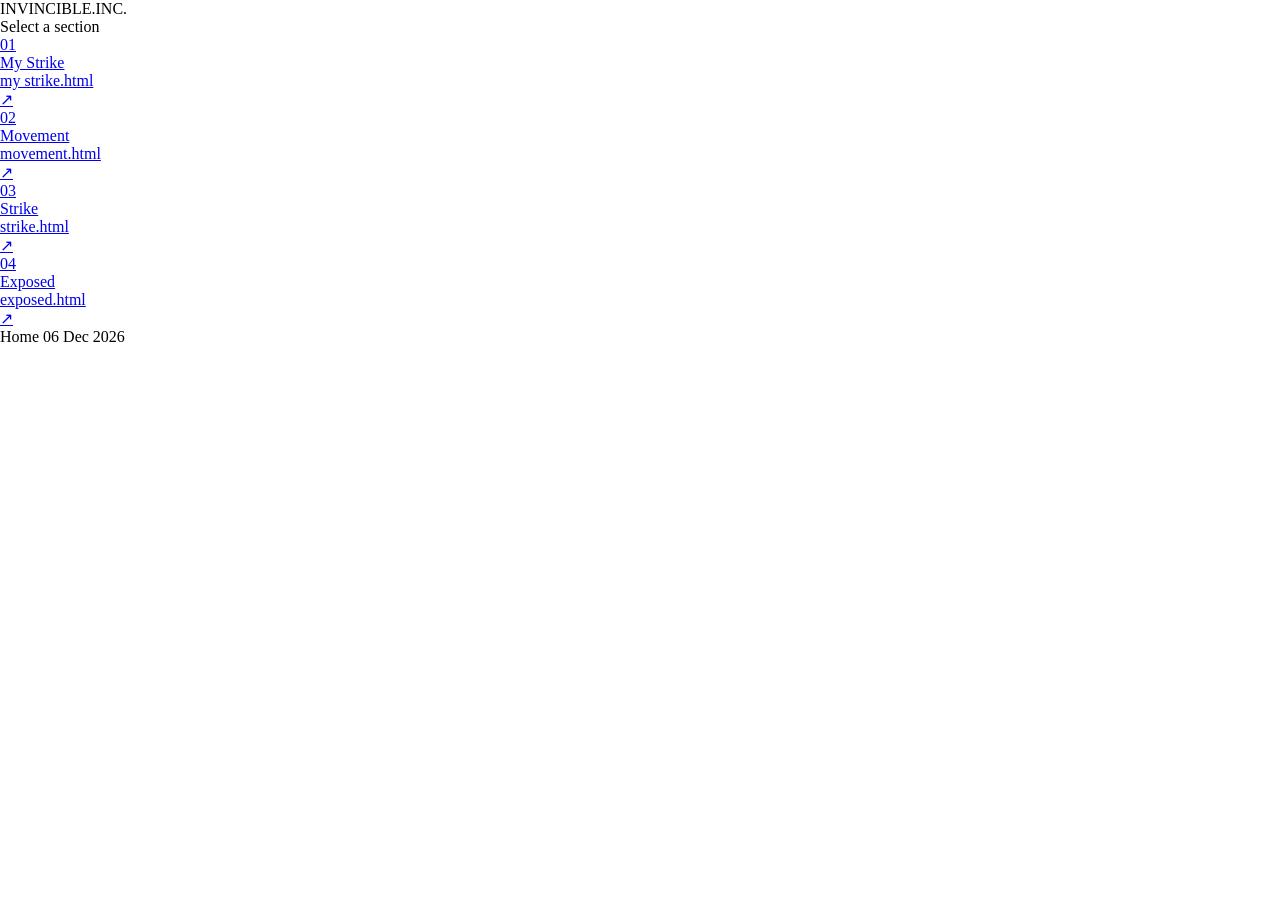
==== index.html @ 1b945d94 "ADDITION OF INFORMATION ON THE INDEX.HTML FILE" ====
<!DOCTYPE html>
<html lang="en">
<head>
<meta charset="UTF-8">
<meta name="viewport" content="width=device-width, initial-scale=1.0">
<title>Home</title>
<link href="https://fonts.googleapis.com/css2?family=Bebas+Neue&family=DM+Sans:wght@300;400;500&display=swap" rel="stylesheet">
<link rel="stylesheet" href="style.css">
</head>
<body>

<header>
  <div class="logo">INVINCIBLE.INC<span>.</span></div>
  <div class="tagline">Select a section</div>
</header>

<main>

  <a href="my strike.html" class="nav-card">
    <div class="card-number">01</div>
    <div class="card-bottom">
      <div class="card-label">My Strike</div>
      <div class="card-file">my strike.html</div>
      <div class="card-arrow">↗</div>
    </div>
  </a>

  <a href="movement.html" class="nav-card">
    <div class="card-number">02</div>
    <div class="card-bottom">
      <div class="card-label">Movement</div>
      <div class="card-file">movement.html</div>
      <div class="card-arrow">↗</div>
    </div>
  </a>

  <a href="strike.html" class="nav-card">
    <div class="card-number">03</div>
    <div class="card-bottom">
      <div class="card-label">Strike</div>
      <div class="card-file">strike.html</div>
      <div class="card-arrow">↗</div>
    </div>
  </a>

  <a href="exposed.html" class="nav-card">
    <div class="card-number">04</div>
    <div class="card-bottom">
      <div class="card-label">Exposed</div>
      <div class="card-file">exposed.html</div>
      <div class="card-arrow">↗</div>
    </div>
  </a>

</main>

<footer>
  <span>Home</span>
  <span id="dt"></span>
</footer>

<script>
  const d = new Date();
  document.getElementById('dt').textContent = d.toLocaleDateString('en-GB', {day:'2-digit', month:'short', year:'numeric'});
</script>

</body>
</html>
---- style.css ----
*, *::before, *::after { 
    margin: 0;
     padding: 0; 
     box-sizing: border-box;
     }
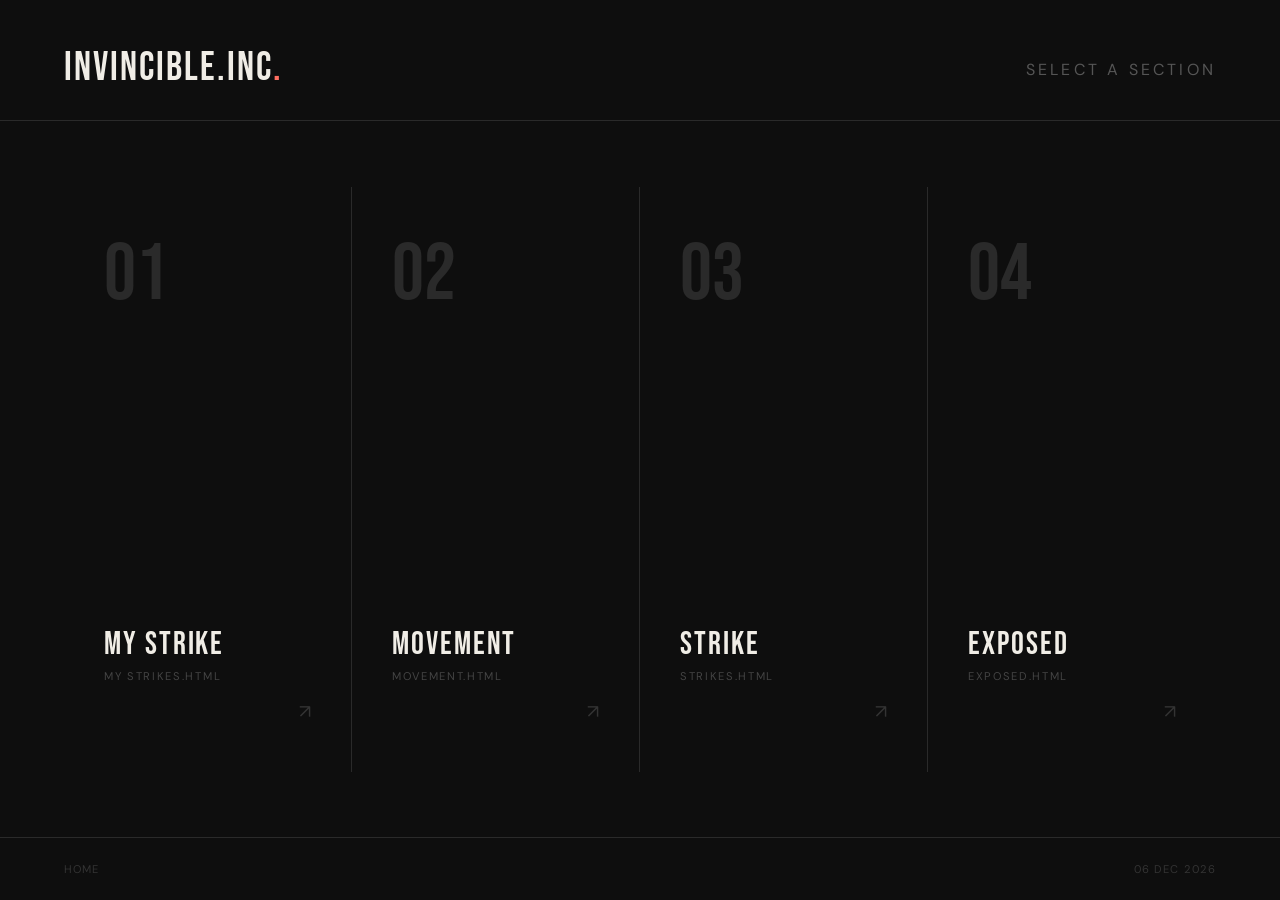
==== commit 797bb9bf: "LINKING THE HTML FILES TO THE  INDEX.HTML" ====
--- a/index.html
+++ b/index.html
@@ -16,11 +16,11 @@
 
 <main>
 
-  <a href="my strike.html" class="nav-card">
+  <a href="MY strikes.html" class="nav-card">
     <div class="card-number">01</div>
     <div class="card-bottom">
       <div class="card-label">My Strike</div>
-      <div class="card-file">my strike.html</div>
+      <div class="card-file">MY strikes.html</div>
       <div class="card-arrow">↗</div>
     </div>
   </a>
@@ -34,20 +34,20 @@
     </div>
   </a>
 
-  <a href="strike.html" class="nav-card">
+  <a href="STRIKES.html" class="nav-card">
     <div class="card-number">03</div>
     <div class="card-bottom">
       <div class="card-label">Strike</div>
-      <div class="card-file">strike.html</div>
+      <div class="card-file">STRIKES.html</div>
       <div class="card-arrow">↗</div>
     </div>
   </a>
 
-  <a href="exposed.html" class="nav-card">
+  <a href="EXPOSED.html" class="nav-card">
     <div class="card-number">04</div>
     <div class="card-bottom">
       <div class="card-label">Exposed</div>
-      <div class="card-file">exposed.html</div>
+      <div class="card-file">EXPOSED.html</div>
       <div class="card-arrow">↗</div>
     </div>
   </a>
--- a/style.css
+++ b/style.css
@@ -3,3 +3,143 @@
      padding: 0; 
      box-sizing: border-box;
      }
+
+body {
+    font-family: 'DM Sans', sans-serif;
+    background: #0e0e0e;
+    color: #f0ede6;
+    min-height: 100vh;
+    display: flex;
+    flex-direction: column;
+  }
+
+  
+ 
+  header {
+    padding: 3rem 4rem 2rem;
+    border-bottom: 1px solid #2a2a2a;
+    display: flex;
+    align-items: flex-end;
+    justify-content: space-between;
+  }
+  .logo {
+    font-family: 'Bebas Neue', cursive;
+    font-size: 2.5rem;
+    color: #f0ede6;
+    letter-spacing: 0.05em;
+    line-height: 1;
+  }
+
+    .logo span {
+        color: #ff6f61;
+    }
+    .tagline {
+    letter-spacing: 0.2em;
+    text-transform: uppercase;
+    color: #555;
+    padding-bottom: 0.5rem;
+    }
+    main {
+        flex: 1;
+        display: grid;
+        align-items: center;
+        grid-template-columns: repeat(4, 1fr);
+        gap: 0;
+        padding: 4rem;
+    }
+
+    .nav-card {
+            display: flex;
+    flex-direction: column;
+    justify-content: space-between;
+    padding: 3rem 2.5rem;
+    text-decoration: none;
+    color: inherit;
+    border-right: 1px solid #2a2a2a;
+    position: relative;
+    overflow: hidden;
+    min-height: 65vh;
+    transition: background 0.3s ease;
+    cursor: pointer;
+  }
+
+    .nav-card:last-child { border-right: none; }
+
+    .nav-card::before {
+    content: '';
+    position: absolute;
+    top: 0; left: 0; right: 0;
+    height: 3px;
+    background: #c8ff00;
+    transform: scaleX(0);
+    transform-origin: left;
+    transition: transform 0.35s ease;
+  }
+    .nav-card:hover::before { 
+        transform: scaleX(1); 
+    }
+    .nav-card:hover {
+         background: #161616; 
+        }
+    .nav-card:hover .card-number {
+         color: #c8ff00;
+         }
+    .nav-card:hover .card-arrow {
+     transform: translate(4px, -4px); color: #c8ff00; 
+    }
+      .card-number {
+    font-family: 'Bebas Neue', sans-serif;
+    font-size: 5rem;
+    color: #2a2a2a;
+    line-height: 1;
+    transition: color 0.3s ease;
+    user-select: none;
+  }
+
+  .card-bottom { display: flex; flex-direction: column; gap: 0.5rem; }
+
+  .card-label {
+    font-family: 'Bebas Neue', sans-serif;
+    font-size: 2rem;
+    letter-spacing: 0.06em;
+    line-height: 1;
+    color: #f0ede6;
+  }
+
+  .card-file {
+    font-size: 0.7rem;
+    letter-spacing: 0.15em;
+    text-transform: uppercase;
+    color: #444;
+  }
+
+  .card-arrow {
+    font-size: 1.2rem;
+    color: #333;
+    transition: transform 0.25s ease, color 0.25s ease;
+    align-self: flex-end;
+    margin-top: 0.5rem;
+  }
+
+footer {
+    padding: 1.5rem 4rem;
+    border-top: 1px solid #2a2a2a;
+    display: flex;
+    justify-content: space-between;
+    font-size: 0.7rem;
+    color: #333;
+    letter-spacing: 0.1em;
+    text-transform: uppercase;
+  }
+
+  @keyframes fadeUp {
+    from { opacity: 0; transform: translateY(20px); }
+    to   { opacity: 1; transform: translateY(0); }
+  }
+
+  .nav-card {
+    animation: fadeUp 0.5s ease both;
+  }
+  .nav-card:nth-child(1) { animation-delay: 0.05s; }
+  .nav-card:nth-child(2) { animation-delay: 0.15s; }
+  .nav-card:nth-child(3) { animation-delay: 0.25s; }
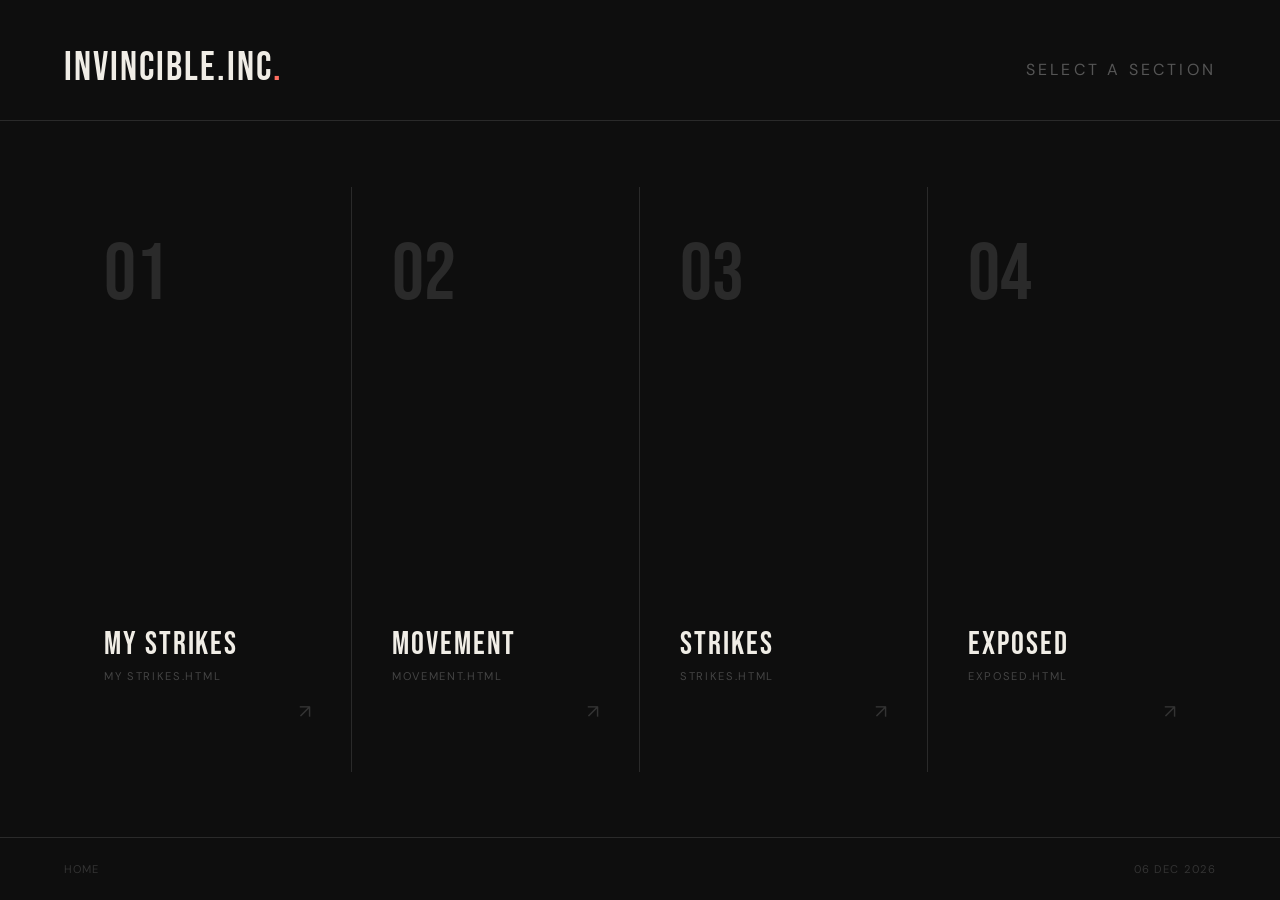
==== commit c0b1b761: "ADDITION OF INFORMATION ON THE EXPOSED FILE" ====
--- a/index.html
+++ b/index.html
@@ -19,7 +19,7 @@
   <a href="MY strikes.html" class="nav-card">
     <div class="card-number">01</div>
     <div class="card-bottom">
-      <div class="card-label">My Strike</div>
+      <div class="card-label">My strikes</div>
       <div class="card-file">MY strikes.html</div>
       <div class="card-arrow">↗</div>
     </div>
@@ -37,7 +37,7 @@
   <a href="STRIKES.html" class="nav-card">
     <div class="card-number">03</div>
     <div class="card-bottom">
-      <div class="card-label">Strike</div>
+      <div class="card-label">Strikes</div>
       <div class="card-file">STRIKES.html</div>
       <div class="card-arrow">↗</div>
     </div>
--- a/style.css
+++ b/style.css
@@ -143,3 +143,6 @@
   .nav-card:nth-child(1) { animation-delay: 0.05s; }
   .nav-card:nth-child(2) { animation-delay: 0.15s; }
   .nav-card:nth-child(3) { animation-delay: 0.25s; }
+
+
+  /*EXPOSED PAGE*/
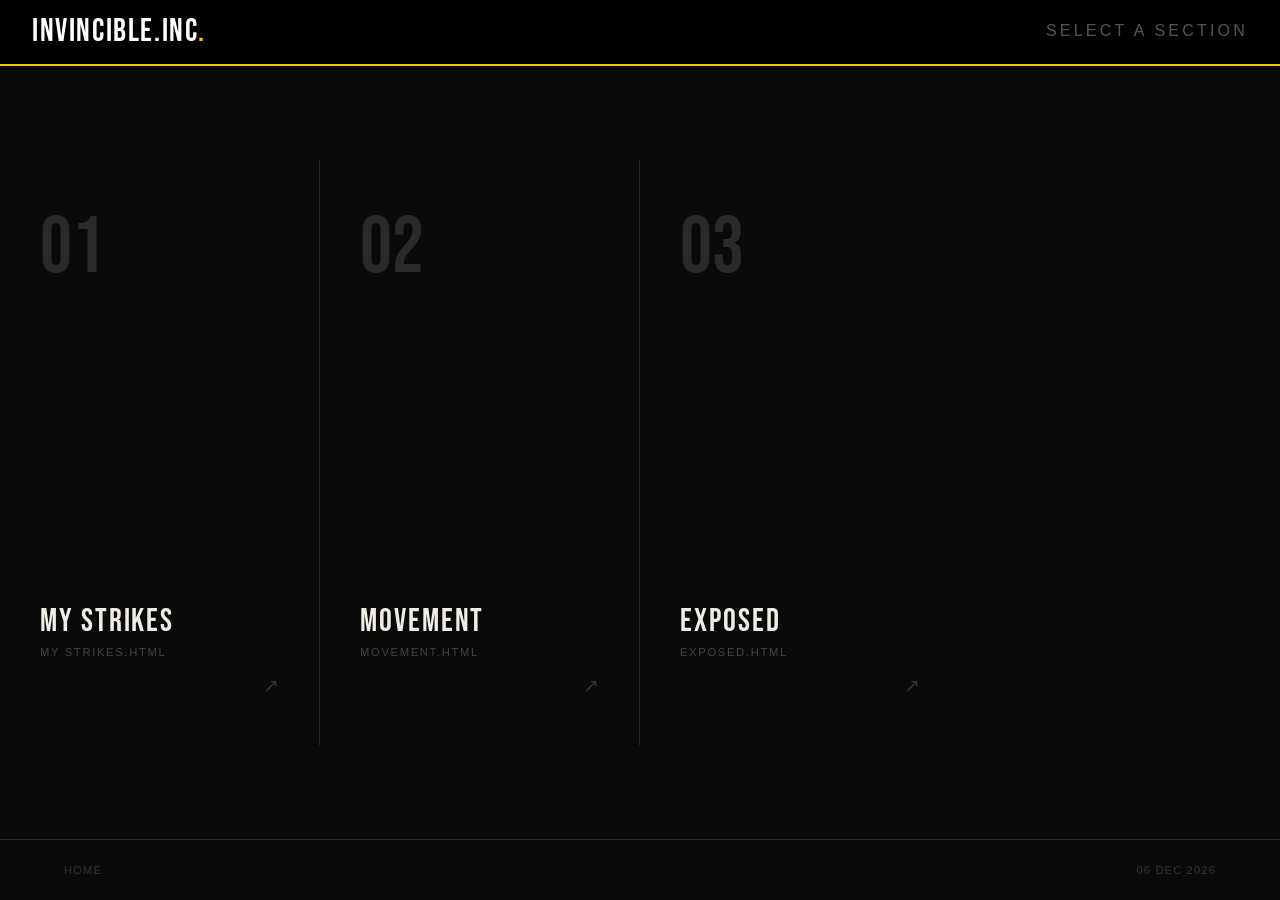
==== commit 98e4d5ad: "editing of the files" ====
--- a/index.html
+++ b/index.html
@@ -34,17 +34,10 @@
     </div>
   </a>
 
-  <a href="STRIKES.html" class="nav-card">
-    <div class="card-number">03</div>
-    <div class="card-bottom">
-      <div class="card-label">Strikes</div>
-      <div class="card-file">STRIKES.html</div>
-      <div class="card-arrow">↗</div>
-    </div>
-  </a>
+
 
   <a href="EXPOSED.html" class="nav-card">
-    <div class="card-number">04</div>
+    <div class="card-number">03</div>
     <div class="card-bottom">
       <div class="card-label">Exposed</div>
       <div class="card-file">EXPOSED.html</div>
--- a/style.css
+++ b/style.css
@@ -1,10 +1,9 @@
-  *, *::before, *::after { 
+*,*::before,*::after {
     margin: 0;
      padding: 0; 
      box-sizing: border-box;
      }
-
-body {
+body{
     font-family: 'DM Sans', sans-serif;
     background: #0e0e0e;
     color: #f0ede6;
@@ -12,44 +11,37 @@
     display: flex;
     flex-direction: column;
   }
-
-  
- 
-  header {
+header{
     padding: 3rem 4rem 2rem;
     border-bottom: 1px solid #2a2a2a;
     display: flex;
     align-items: flex-end;
     justify-content: space-between;
   }
-  .logo {
+.logo{
     font-family: 'Bebas Neue', cursive;
     font-size: 2.5rem;
     color: #f0ede6;
     letter-spacing: 0.05em;
     line-height: 1;
-  }
-
-    .logo span {
-        color: #ff6f61;
-    }
-    .tagline {
-    letter-spacing: 0.2em;
-    text-transform: uppercase;
-    color: #555;
-    padding-bottom: 0.5rem;
-    }
-    main {
-        flex: 1;
-        display: grid;
-        align-items: center;
-        grid-template-columns: repeat(4, 1fr);
-        gap: 0;
-        padding: 4rem;
-    }
-
-    .nav-card {
-            display: flex;
+}
+  .logo span{
+    color: #c8ff00;
+  }
+ .tagline{
+  letter-spacing: 0.2em;
+  text-transform: uppercase;
+  color: #555;
+  padding-bottom: 0.5rem;
+ }
+main{
+    flex: 1;
+    display: grid;
+    align-items: center;
+    grid-template-columns: repeat(4, 1fr);
+    gap: 0; }
+ .nav-card{
+    display: flex;
     flex-direction: column;
     justify-content: space-between;
     padding: 3rem 2.5rem;
@@ -61,11 +53,9 @@
     min-height: 65vh;
     transition: background 0.3s ease;
     cursor: pointer;
-  }
-
-    .nav-card:last-child { border-right: none; }
-
-    .nav-card::before {
+ }   
+.nav-card:last-child{ border-right: none; }    
+.nav-card::before{
     content: '';
     position: absolute;
     top: 0; left: 0; right: 0;
@@ -74,45 +64,56 @@
     transform: scaleX(0);
     transform-origin: left;
     transition: transform 0.35s ease;
-  }
-    .nav-card:hover::before { 
-        transform: scaleX(1); 
-    }
-    .nav-card:hover {
-         background: #161616; 
-        }
-    .nav-card:hover .card-number {
-         color: #c8ff00;
-         }
-    .nav-card:hover .card-arrow {
-     transform: translate(4px, -4px); color: #c8ff00; 
-    }
-      .card-number {
+}
+.nav-card:hover::before {
+    transform: scaleX(1);
+} 
+.nav-card:hover {
+    background: #161616;
+}
+.nav-card:hover .card-number{
+    color: #c8ff00; 
+}      
+.nav-card:hover .card-label { color: #c8ff00; 
+    } 
+.nav-card:hover .card-arrow{
+      color: #c8ff00; 
+      transform: translate(4px, -4px); 
+}
+.card-number{
     font-family: 'Bebas Neue', sans-serif;
     font-size: 5rem;
     color: #2a2a2a;
     line-height: 1;
     transition: color 0.3s ease;
-    user-select: none;
-  }
-
-  .card-bottom { display: flex; flex-direction: column; gap: 0.5rem; }
-
-  .card-label {
-    font-family: 'Bebas Neue', sans-serif;
-    font-size: 2rem;
-    letter-spacing: 0.06em;
-    line-height: 1;
-    color: #f0ede6;
-  }
-
-  .card-file {
+     user-select: none;
+}
+.card-bottom{
+    display: flex;
+    flex-direction: column;
+    gap: 0.5rem;}
+.card-label-row{
+    display: flex;
+    align-items: center;
+    gap: 0.75rem;
+}
+.card-label{
+      font-family: 'Bebas Neue', sans-serif;
+      font-size: 2rem;
+      letter-spacing: 0.06em;
+      line-height: 1;
+      color: #f0ede6;
+}
+.card-file {
     font-size: 0.7rem;
     letter-spacing: 0.15em;
     text-transform: uppercase;
     color: #444;
   }
-
+.card-arrow-row {
+    display: flex;
+    justify-content: flex-end;
+}
   .card-arrow {
     font-size: 1.2rem;
     color: #333;
@@ -120,29 +121,208 @@
     align-self: flex-end;
     margin-top: 0.5rem;
   }
-
-footer {
-    padding: 1.5rem 4rem;
-    border-top: 1px solid #2a2a2a;
-    display: flex;
-    justify-content: space-between;
-    font-size: 0.7rem;
-    color: #333;
-    letter-spacing: 0.1em;
-    text-transform: uppercase;
-  }
-
-  @keyframes fadeUp {
+footer{
+  padding:1.5rem 4rem;
+  border-top:1px solid #2a2a2a;
+  display:flex;
+  justify-content:space-between;
+  font-size:0.7rem;
+  color:#333;
+  letter-spacing:0.1em;
+  text-transform:uppercase;
+}
+ @keyframes fadeup {
     from { opacity: 0; transform: translateY(20px); }
     to   { opacity: 1; transform: translateY(0); }
   }
-
-  .nav-card {
-    animation: fadeUp 0.5s ease both;
-  }
-  .nav-card:nth-child(1) { animation-delay: 0.05s; }
-  .nav-card:nth-child(2) { animation-delay: 0.15s; }
-  .nav-card:nth-child(3) { animation-delay: 0.25s; }
-
-
-  /*EXPOSED PAGE*/+.nav-card {
+    animation: fadeup 0.5s ease both;
+  }
+.nav-card:nth-child(1) { animation-delay: 0.05s; }
+.nav-card:nth-child(2) { animation-delay: 0.15s; }
+.nav-card:nth-child(3) { animation-delay: 0.25s; }
+
+
+
+
+/*my strikes*/
+*{
+  margin:0;
+  padding:0;
+  box-sizing:border-box;
+}
+
+body{
+  background:#0a0a0a;
+  color:white;
+  font-family:'Barlow',sans-serif;
+}
+
+header{
+  background:black;
+  padding:1rem 2rem;
+  border-bottom:2px solid #f5c300;
+}
+
+.logo{
+  color:white;
+  text-decoration:none;
+  font-size:2rem;
+  font-family:'Bebas Neue',sans-serif;
+}
+
+.logo span{
+  color:#f5c300;
+}
+
+.hero{
+  background:#f5c300;
+  color:black;
+  padding:4rem 2rem;
+  text-align:center;
+}
+
+.hero h1{
+  font-size:5rem;
+  font-family:'Bebas Neue',sans-serif;
+}
+
+.container{
+  max-width:800px;
+  margin:auto;
+  padding:3rem 2rem;
+}
+
+form{
+  display:flex;
+  flex-direction:column;
+  gap:1rem;
+}
+
+input,
+textarea,
+select{
+  padding:1rem;
+  background:#111;
+  border:1px solid #222;
+  color:white;
+  border-radius:8px;
+}
+
+button{
+  background:#f5c300;
+  border:none;
+  padding:1rem;
+  border-radius:8px;
+  font-weight:bold;
+  cursor:pointer;
+}
+
+/*exposed*/
+*{
+  margin:0;
+  padding:0;
+  box-sizing:border-box;
+}
+
+body{
+  background:#0a0a0a;
+  color:white;
+  font-family:'Barlow',sans-serif;
+}
+
+header{
+  background:black;
+  padding:1rem 2rem;
+  border-bottom:2px solid #f5c300;
+}
+
+.logo{
+  color:white;
+  text-decoration:none;
+  font-size:2rem;
+  font-family:'Bebas Neue',sans-serif;
+}
+
+.logo span{
+  color:#f5c300;
+}
+
+.hero{
+  background:#e02020;
+  padding:4rem 2rem;
+  text-align:center;
+}
+
+.hero h1{
+  font-size:5rem;
+  font-family:'Bebas Neue',sans-serif;
+}
+
+.container{
+  max-width:1200px;
+  margin:auto;
+  padding:3rem 2rem;
+}
+
+.grid{
+  display:grid;
+  grid-template-columns:repeat(auto-fit,minmax(320px,1fr));
+  gap:1.5rem;
+}
+
+/*movement*/
+
+*{
+  margin:0;
+  padding:0;
+  box-sizing:border-box;
+}
+
+body{
+  background:#0a0a0a;
+  color:white;
+  font-family:'Barlow',sans-serif;
+}
+
+header{
+  background:black;
+  padding:1rem 2rem;
+  border-bottom:2px solid #f5c300;
+}
+
+.logo{
+  color:white;
+  text-decoration:none;
+  font-size:2rem;
+  font-family:'Bebas Neue',sans-serif;
+}
+
+.logo span{
+  color:#f5c300;
+}
+
+.hero{
+  background:#111;
+  padding:4rem 2rem;
+  text-align:center;
+}
+
+.hero h1{
+  font-size:5rem;
+  font-family:'Bebas Neue',sans-serif;
+  color:#f5c300;
+}
+
+.container{
+  max-width:1200px;
+  margin:auto;
+  padding:3rem 2rem;
+}
+
+.grid{
+  display:grid;
+  grid-template-columns:repeat(auto-fit,minmax(320px,1fr));
+  gap:1.5rem;
+}
+
